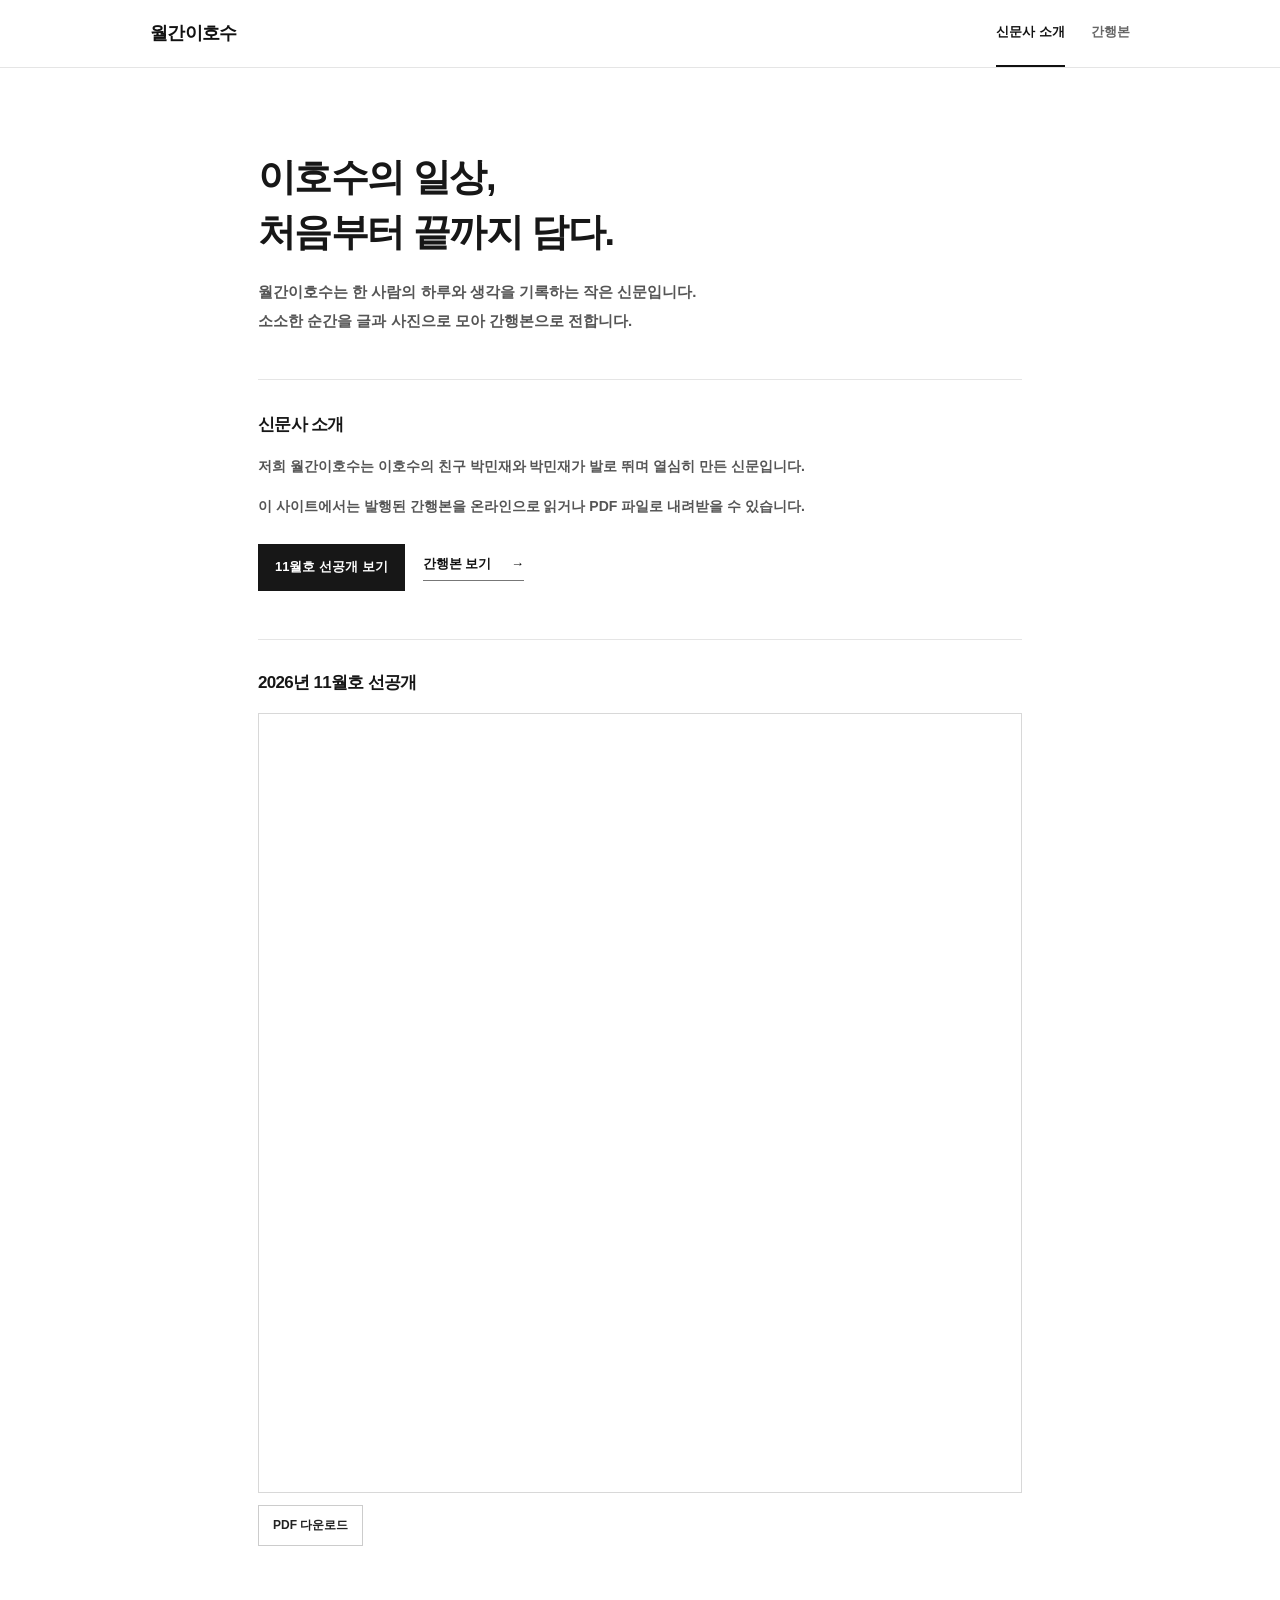
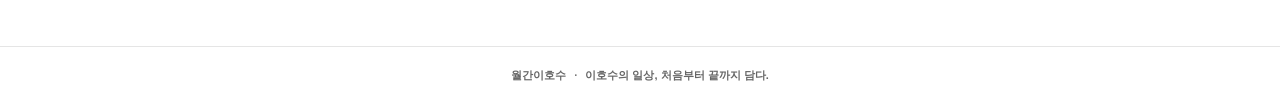
==== index.html @ f47f02dd "Add November preview issue" ====
<!doctype html>
<html lang="ko">
<head>
  <meta charset="utf-8">
  <meta name="viewport" content="width=device-width, initial-scale=1">
  <meta name="description" content="이호수의 일상을 기록하는 신문, 월간이호수">
  <title>월간이호수</title>
  <link rel="stylesheet" href="style.css">
</head>
<body>
  <header class="header">
    <a class="logo" href="#intro" aria-label="월간이호수 신문사 소개">월간이호수</a>
    <nav aria-label="주 메뉴">
      <a class="tab active" href="#intro" data-tab="intro">신문사 소개</a>
      <a class="tab" href="#issues" data-tab="issues">간행본</a>
    </nav>
  </header>

  <main class="container">
    <section class="panel active" id="intro">
      <h1>이호수의 일상,<br>처음부터 끝까지 담다.</h1>
      <p class="lead">월간이호수는 한 사람의 하루와 생각을 기록하는 작은 신문입니다.<br>소소한 순간을 글과 사진으로 모아 간행본으로 전합니다.</p>
      <div class="rule"></div>
      <h2>신문사 소개</h2>
      <p class="body-copy">저희 월간이호수는 이호수의 친구 박민재와 박민재가 발로 뛰며 열심히 만든 신문입니다.</p>
      <p class="body-copy">이 사이트에서는 발행된 간행본을 온라인으로 읽거나 PDF 파일로 내려받을 수 있습니다.</p>
      <div class="intro-actions">
        <a class="button primary advance-button" href="#advance-preview">11월호 선공개 보기</a>
        <a class="plain-link" href="#issues" data-open-tab="issues">간행본 보기 <span>→</span></a>
      </div>
      <div class="advance-preview" id="advance-preview">
        <h2>2026년 11월호 선공개</h2>
        <iframe src="assets/issue-2/issue.pdf" title="2026년 11월호 선공개 PDF 읽기"></iframe>
        <a class="button" href="assets/issue-2/issue.pdf" download="월간이호수-2026-11-선공개.pdf">PDF 다운로드</a>
      </div>
    </section>

    <section class="panel" id="issues">
      <h1>간행본</h1>
      <div class="rule"></div>
      <div class="month-list" aria-label="월별 간행본">
        <button class="month-button active" type="button" data-issue="issue-1">월간이호수</button>
      </div>
      <article class="issue issue-selected" id="selected-issue">
        <div class="cover"><img src="assets/issue-2/cover.png" alt="2026년 11월호 선공개 표지"></div>
        <div class="issue-info">
          <h2 id="selected-issue-title">2026년 11월호 선공개</h2>
          <div class="actions">
            <a class="button primary" id="selected-issue-view" href="assets/issue-2/issue.pdf" target="_blank" rel="noopener">PDF로 보기</a>
          </div>
          <div class="download-formats" id="download-formats" aria-label="다운로드 형식"></div>
        </div>
      </article>
      <div class="pdf-embed-wrap">
        <iframe id="issue-pdf-viewer" src="assets/issue-2/issue.pdf" title="2026년 11월호 선공개 PDF 읽기"></iframe>
      </div>
    </section>
  </main>

  <footer>월간이호수 <span>·</span> 이호수의 일상, 처음부터 끝까지 담다.</footer>
  <script src="script.js"></script>
</body>
</html>
---- style.css ----
*{box-sizing:border-box}body{margin:0;background:#fff;color:#171717;font-family:-apple-system,BlinkMacSystemFont,'Apple SD Gothic Neo','Malgun Gothic','맑은 고딕',sans-serif;font-size:15px;line-height:1.75}.header{height:68px;border-bottom:1px solid #e5e5e5;display:flex;align-items:center;justify-content:space-between;padding:0 max(24px,calc((100% - 980px)/2))}.logo{font-size:18px;font-weight:700;letter-spacing:-.04em;color:#111;text-decoration:none}.header nav{height:100%;display:flex;gap:26px}.tab{height:100%;display:flex;align-items:center;border-bottom:2px solid transparent;text-decoration:none;color:#666;font-size:13px}.tab.active{color:#111;border-bottom-color:#111}.container{max-width:820px;min-height:calc(100vh - 128px);margin:0 auto;padding:82px 28px 100px}.panel{display:none}.panel.active{display:block}.kicker{font-size:10px;letter-spacing:.14em;color:#666;font-weight:600;margin:0 0 16px}.panel h1{font-size:38px;line-height:1.45;letter-spacing:-.04em;margin:0 0 18px;font-weight:700}.lead{font-size:15px;line-height:1.9;color:#555;margin:0}.rule{height:1px;background:#e5e5e5;margin:44px 0 30px}.panel h2{font-size:17px;letter-spacing:-.04em;margin:0 0 12px}.body-copy{color:#555;font-size:14px;line-height:2;margin:0 0 12px;max-width:680px}.plain-link{display:inline-block;margin-top:20px;color:#111;text-decoration:none;border-bottom:1px solid #777;padding-bottom:4px;font-size:13px}.plain-link span{padding-left:16px}.issue{display:grid;grid-template-columns:220px 1fr;gap:32px;align-items:center}.cover{margin:0;background:#f2f2f2}.cover img{display:block;width:100%;height:auto}.issue-info h2{font-size:24px;margin:0 0 8px}.issue-info .kicker{margin-bottom:10px}.actions{display:flex;gap:8px;margin-top:22px}.button{display:inline-block;padding:9px 14px;border:1px solid #ccc;color:#222;text-decoration:none;font-size:12px}.button.primary{background:#171717;color:#fff;border-color:#171717}.preview-title{margin-top:54px!important;padding-top:24px;border-top:1px solid #e5e5e5}.previews{display:grid;grid-template-columns:repeat(3,1fr);gap:14px}.previews figure{margin:0}.previews img{display:block;width:100%;height:auto;border:1px solid #e7e7e7}.previews figcaption{font-size:11px;color:#666;margin-top:7px}footer{border-top:1px solid #e5e5e5;padding:19px 24px;text-align:center;font-size:11px;color:#666}footer span{padding:0 5px;color:#777}@media(max-width:600px){.header{height:60px;padding:0 18px}.header nav{gap:18px}.logo{font-size:16px}.tab{font-size:12px}.container{padding:54px 20px 70px;min-height:calc(100vh - 120px)}.panel h1{font-size:30px}.lead{font-size:13px}.rule{margin:34px 0 24px}.body-copy{font-size:13px}.issue{grid-template-columns:115px 1fr;gap:17px;align-items:start}.issue-info h2{font-size:20px}.issue-info .body-copy{font-size:12px}.actions{flex-direction:column;align-items:stretch;margin-top:14px}.button{text-align:center;padding:7px 8px;font-size:11px}.preview-title{margin-top:38px!important}.previews{gap:8px}.previews figcaption{font-size:10px}}
/* 전체 글자를 볼드 계열로 표시 */
body{font-weight:600}.logo,.panel h1,.panel h2,.issue-info h2{font-weight:700}.lead,.body-copy{font-weight:600}.tab,.button,.plain-link,footer,.previews figcaption{font-weight:600}.kicker{font-weight:700}
.month-list{display:flex;flex-wrap:wrap;gap:8px;margin:0 0 24px}.month-button{font:inherit;font-size:13px;font-weight:600;color:#444;background:#fff;border:1px solid #d8d8d8;padding:9px 15px;cursor:pointer}.month-button.active{background:#171717;border-color:#171717;color:#fff}.issue-selected{padding-top:22px;border-top:1px solid #e5e5e5}
.download-formats{display:flex;flex-wrap:wrap;gap:8px;margin-top:10px}.download-formats:before{content:'다운로드 형식';width:100%;font-size:11px;color:#777;margin:5px 0 0}.download-formats .button{min-width:98px;text-align:center}
.pdf-embed-wrap{margin-top:28px;border:1px solid #d8d8d8;background:#f3f3f3}.pdf-embed-wrap iframe{display:block;width:100%;height:780px;border:0;background:#fff}@media(max-width:600px){.pdf-embed-wrap{margin-top:22px}.pdf-embed-wrap iframe{height:68vh;min-height:480px}}
.intro-actions{display:flex;align-items:center;gap:18px;margin-top:24px}.intro-actions .plain-link{margin-top:0}.advance-button{font-size:13px;font-weight:700;padding:11px 16px}@media(max-width:600px){.intro-actions{align-items:flex-start;flex-direction:column;gap:14px}.advance-button{width:100%;padding:10px 14px}}
.advance-preview{margin-top:48px;padding-top:28px;border-top:1px solid #e5e5e5;scroll-margin-top:24px}.advance-preview h2{margin-bottom:16px}.advance-preview iframe{display:block;width:100%;height:780px;border:1px solid #d8d8d8;background:#fff}.advance-preview .button{margin-top:12px}@media(max-width:600px){.advance-preview{margin-top:38px;padding-top:22px}.advance-preview iframe{height:68vh;min-height:480px}.advance-preview .button{width:100%;text-align:center}}
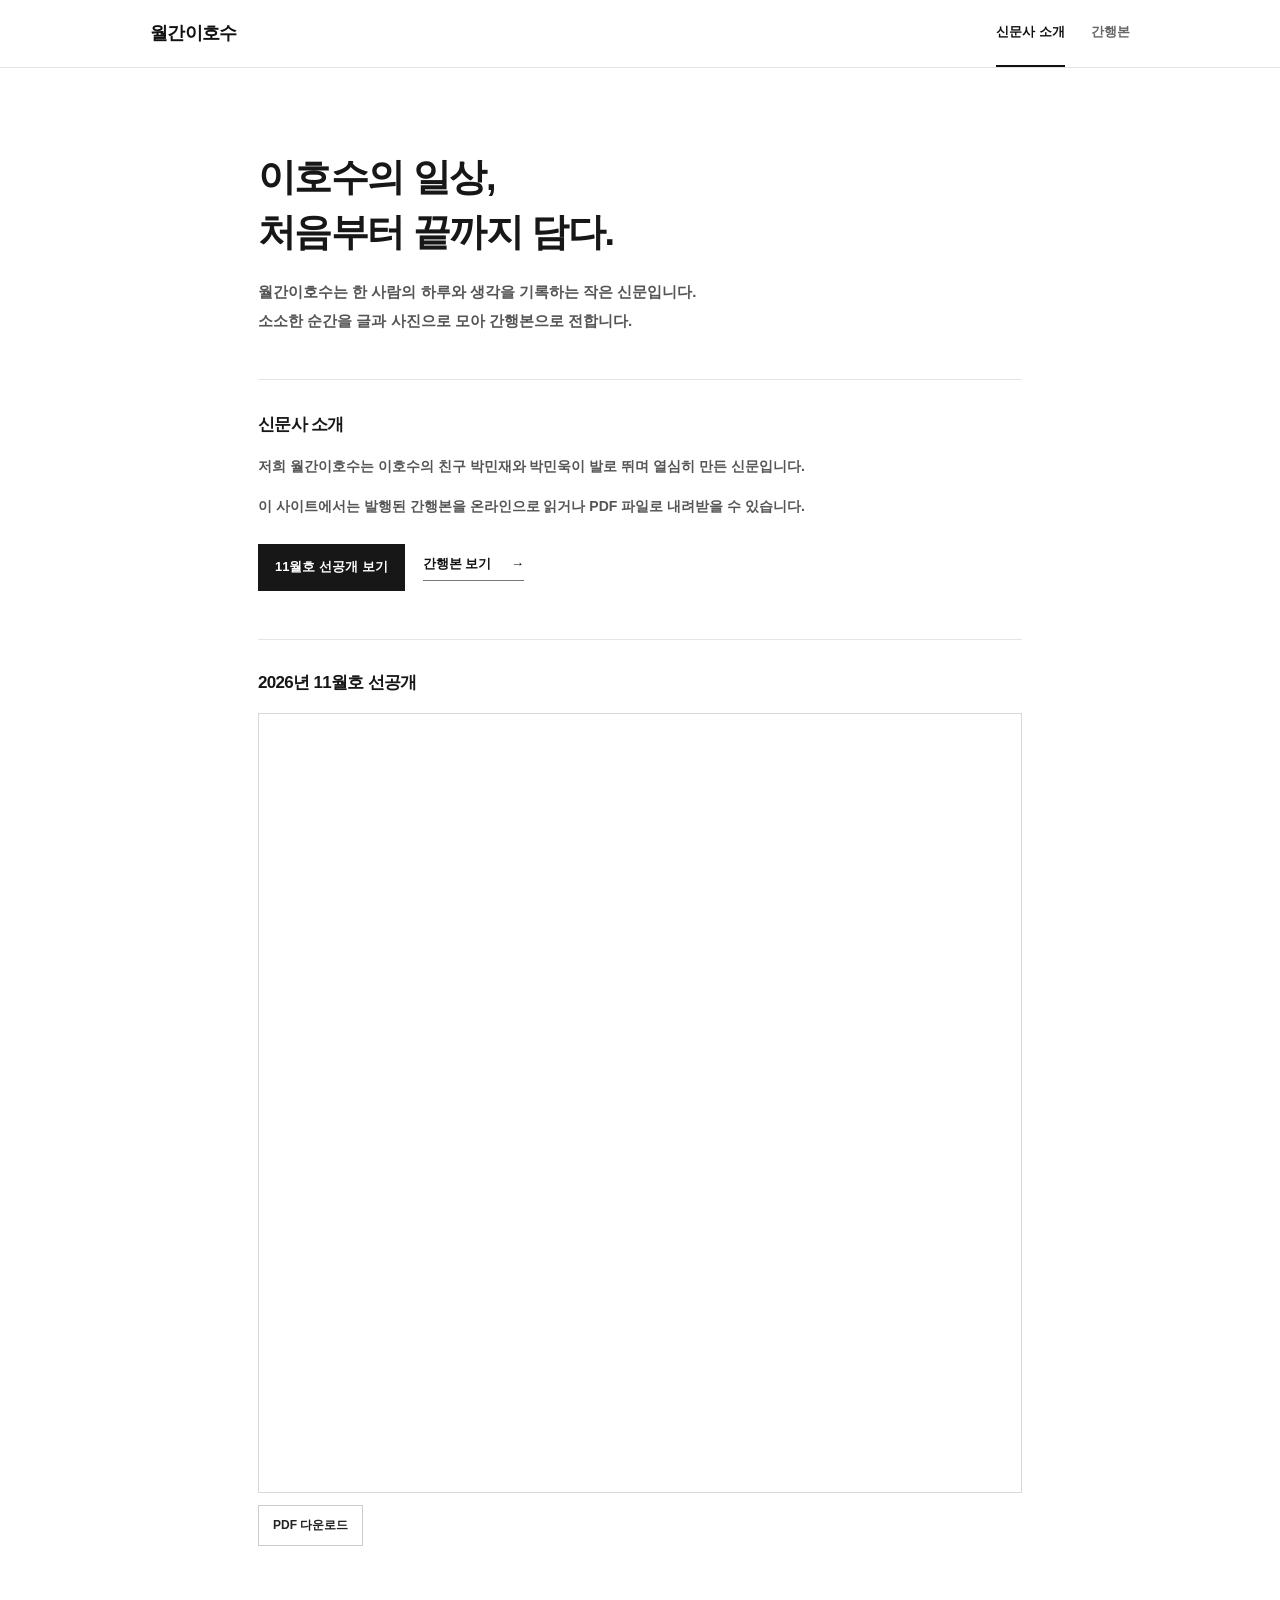
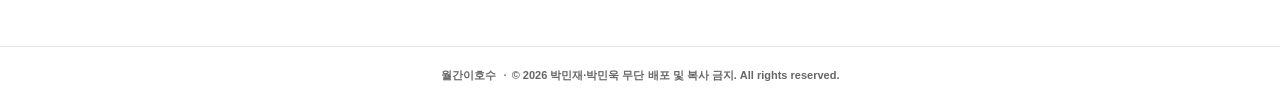
==== commit 67b80ad9: "Merge remote main history" ====
--- a/index.html
+++ b/index.html
@@ -22,7 +22,7 @@
       <p class="lead">월간이호수는 한 사람의 하루와 생각을 기록하는 작은 신문입니다.<br>소소한 순간을 글과 사진으로 모아 간행본으로 전합니다.</p>
       <div class="rule"></div>
       <h2>신문사 소개</h2>
-      <p class="body-copy">저희 월간이호수는 이호수의 친구 박민재와 박민재가 발로 뛰며 열심히 만든 신문입니다.</p>
+      <p class="body-copy">저희 월간이호수는 이호수의 친구 박민재와 박민욱이 발로 뛰며 열심히 만든 신문입니다.</p>
       <p class="body-copy">이 사이트에서는 발행된 간행본을 온라인으로 읽거나 PDF 파일로 내려받을 수 있습니다.</p>
       <div class="intro-actions">
         <a class="button primary advance-button" href="#advance-preview">11월호 선공개 보기</a>
@@ -57,7 +57,7 @@
     </section>
   </main>
 
-  <footer>월간이호수 <span>·</span> 이호수의 일상, 처음부터 끝까지 담다.</footer>
+  <footer>월간이호수 <span>·</span>© 2026 박민재·박민욱 무단 배포 및 복사 금지. All rights reserved.</footer>
   <script src="script.js"></script>
 </body>
 </html>
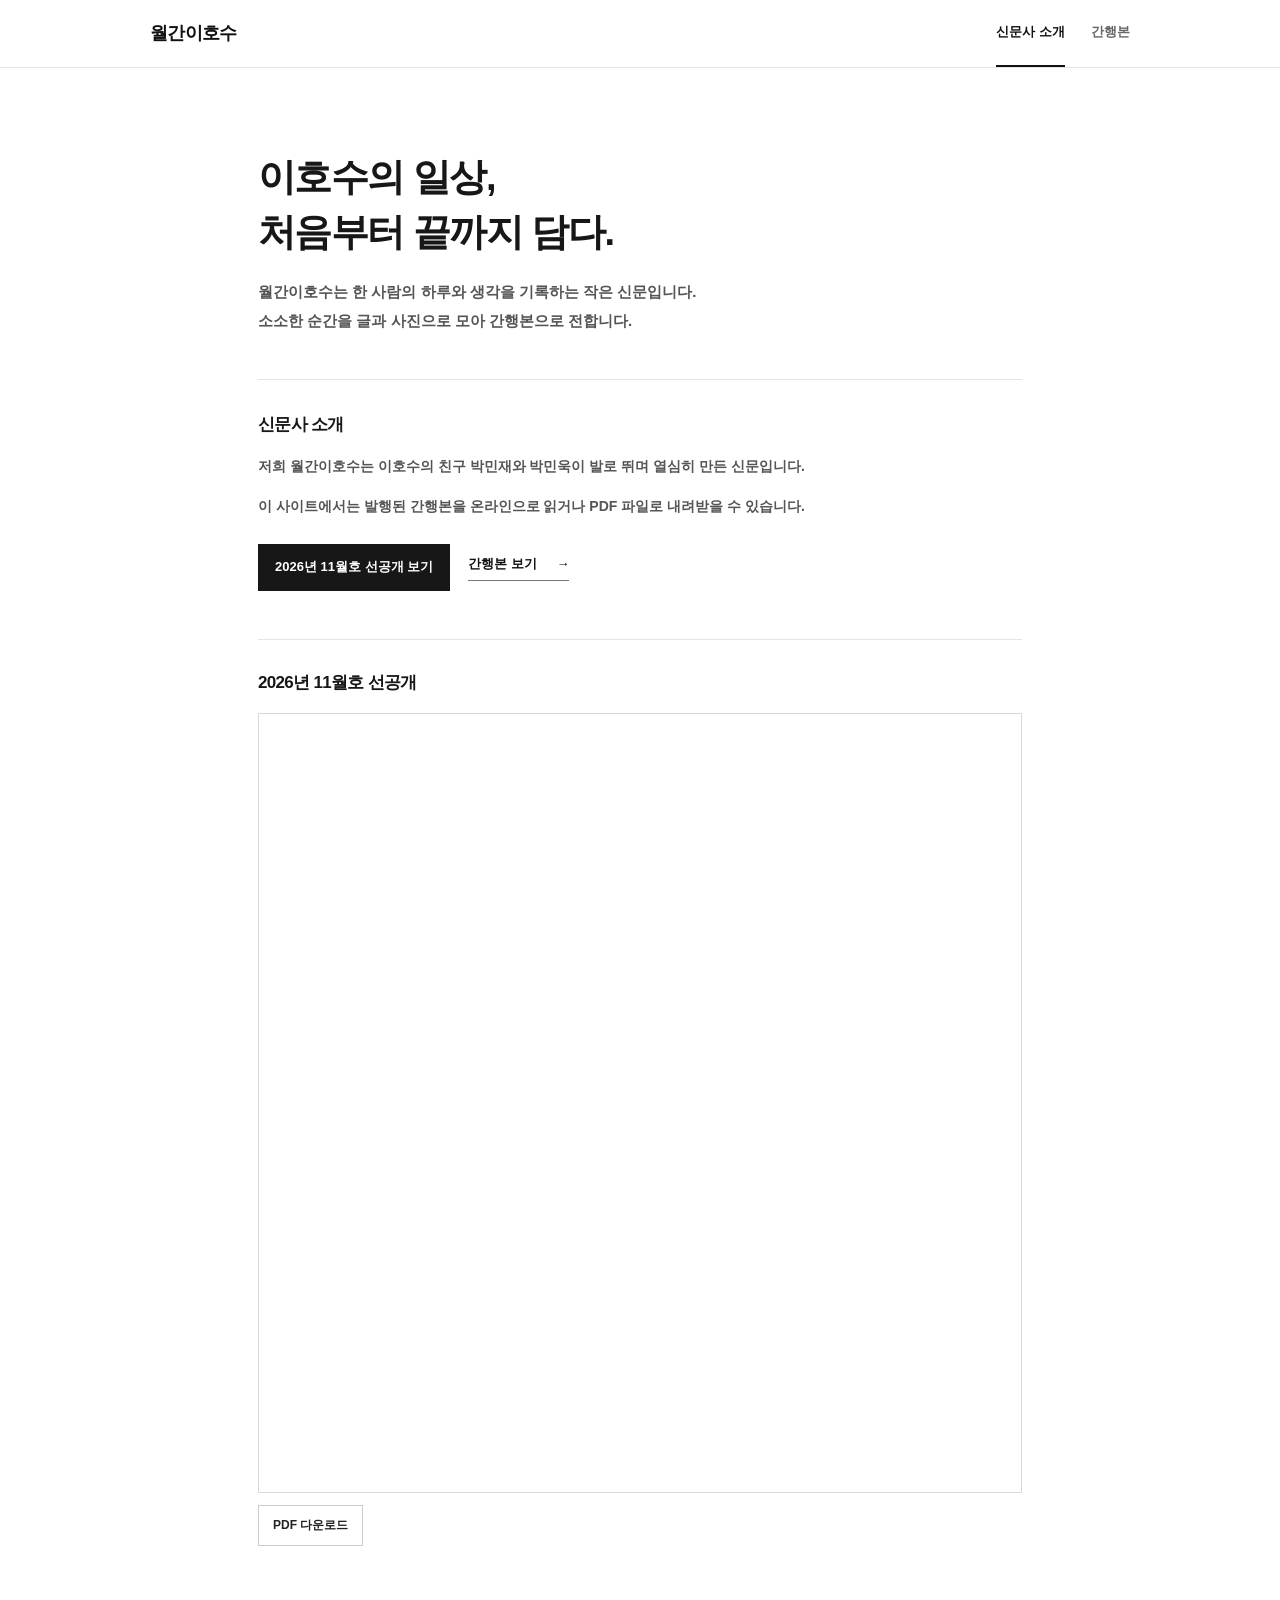
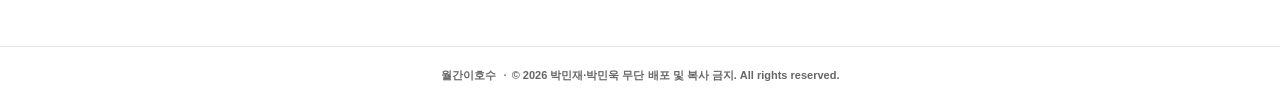
==== commit 07c4d296: "Add one-click publication uploader" ====
--- a/index.html
+++ b/index.html
@@ -25,13 +25,13 @@
       <p class="body-copy">저희 월간이호수는 이호수의 친구 박민재와 박민욱이 발로 뛰며 열심히 만든 신문입니다.</p>
       <p class="body-copy">이 사이트에서는 발행된 간행본을 온라인으로 읽거나 PDF 파일로 내려받을 수 있습니다.</p>
       <div class="intro-actions">
-        <a class="button primary advance-button" href="#advance-preview">11월호 선공개 보기</a>
+        <a class="button primary advance-button" id="advance-button" href="#advance-preview">최신호 보기</a>
         <a class="plain-link" href="#issues" data-open-tab="issues">간행본 보기 <span>→</span></a>
       </div>
       <div class="advance-preview" id="advance-preview">
-        <h2>2026년 11월호 선공개</h2>
-        <iframe src="assets/issue-2/issue.pdf" title="2026년 11월호 선공개 PDF 읽기"></iframe>
-        <a class="button" href="assets/issue-2/issue.pdf" download="월간이호수-2026-11-선공개.pdf">PDF 다운로드</a>
+        <h2 id="advance-title">최신 간행본</h2>
+        <iframe id="advance-pdf" title="최신 간행본 PDF 읽기"></iframe>
+        <a class="button" id="advance-download" href="#" download>PDF 다운로드</a>
       </div>
     </section>
 
@@ -58,6 +58,7 @@
   </main>
 
   <footer>월간이호수 <span>·</span>© 2026 박민재·박민욱 무단 배포 및 복사 금지. All rights reserved.</footer>
+  <script src="publications.js"></script>
   <script src="script.js"></script>
 </body>
 </html>
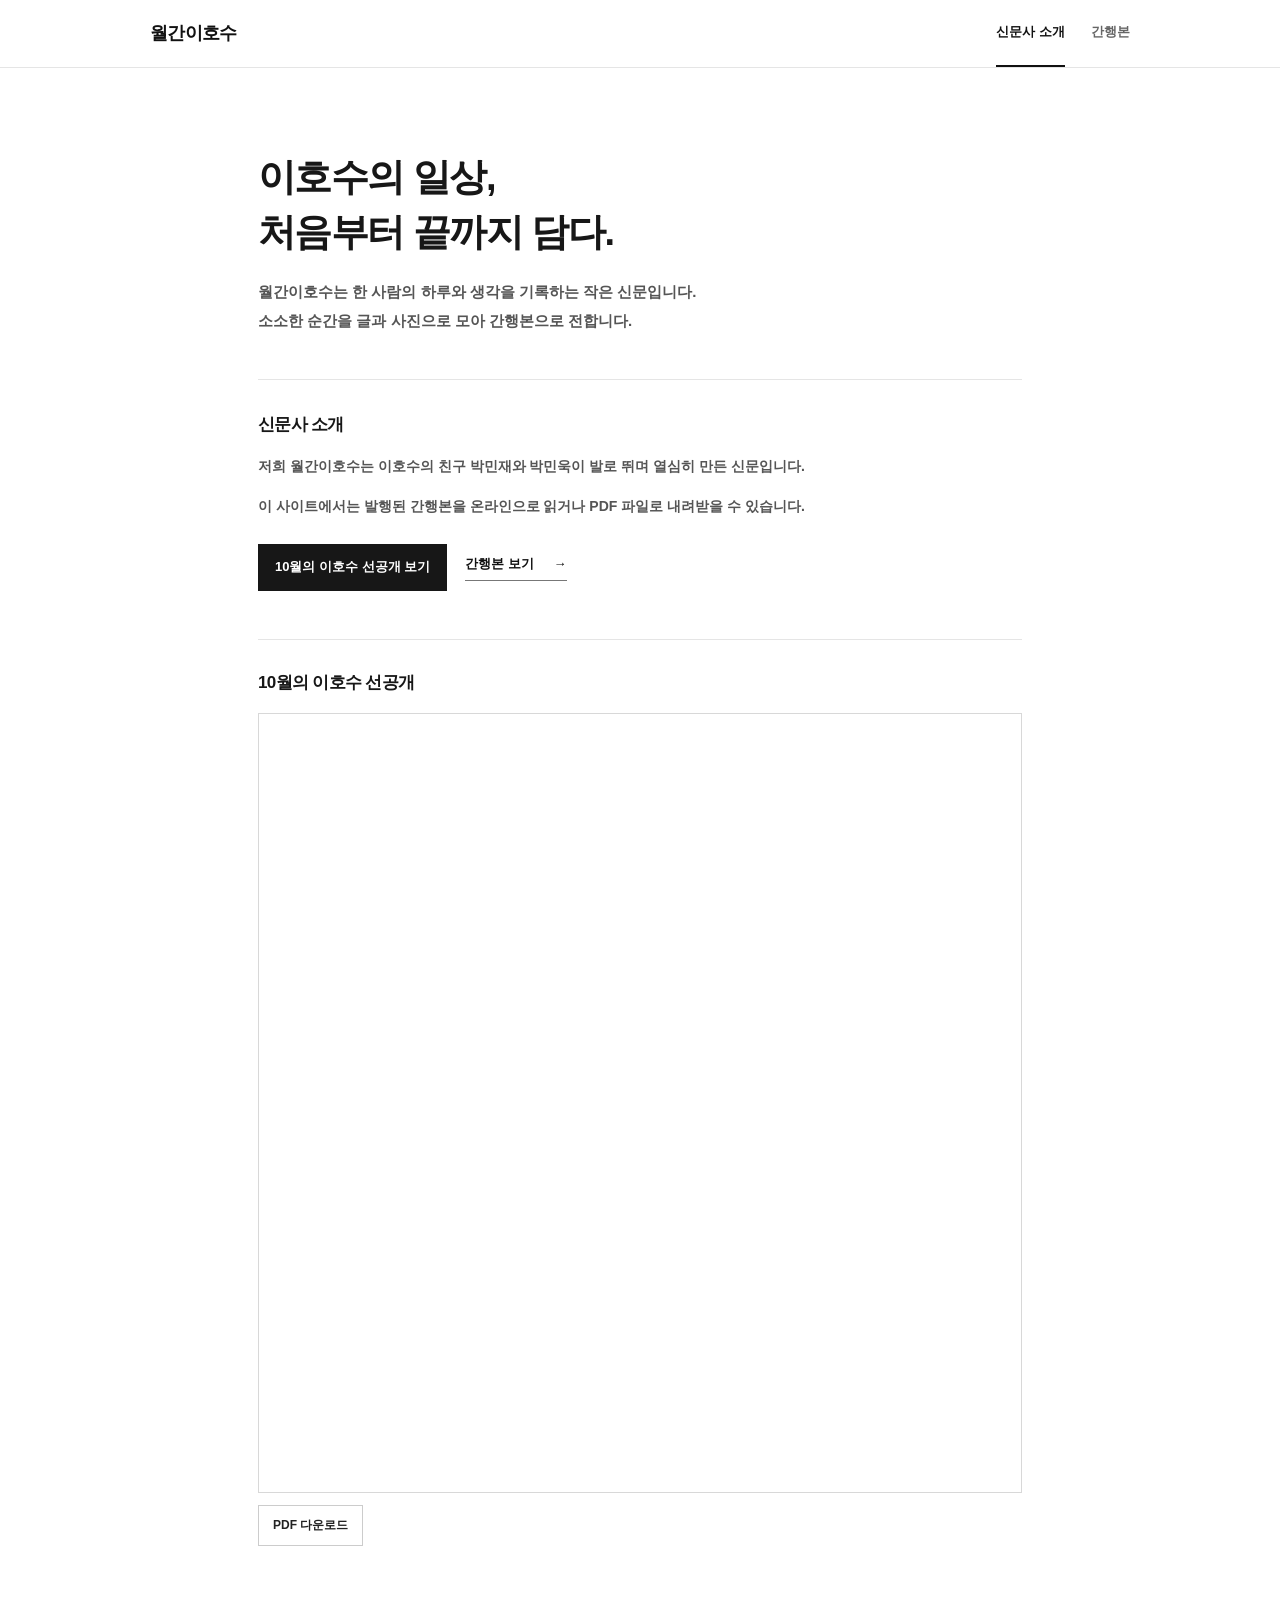
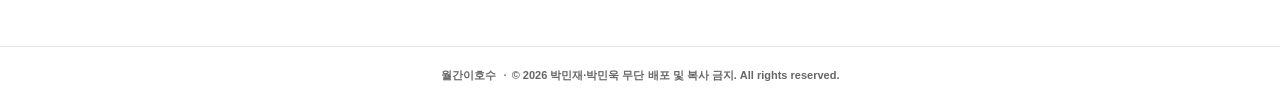
==== commit 80c259ec: "Refresh publication data after updates" ====
--- a/index.html
+++ b/index.html
@@ -58,7 +58,7 @@
   </main>
 
   <footer>월간이호수 <span>·</span>© 2026 박민재·박민욱 무단 배포 및 복사 금지. All rights reserved.</footer>
-  <script src="publications.js"></script>
+  <script src="publications.js?v=66873d0"></script>
   <script src="script.js"></script>
 </body>
 </html>
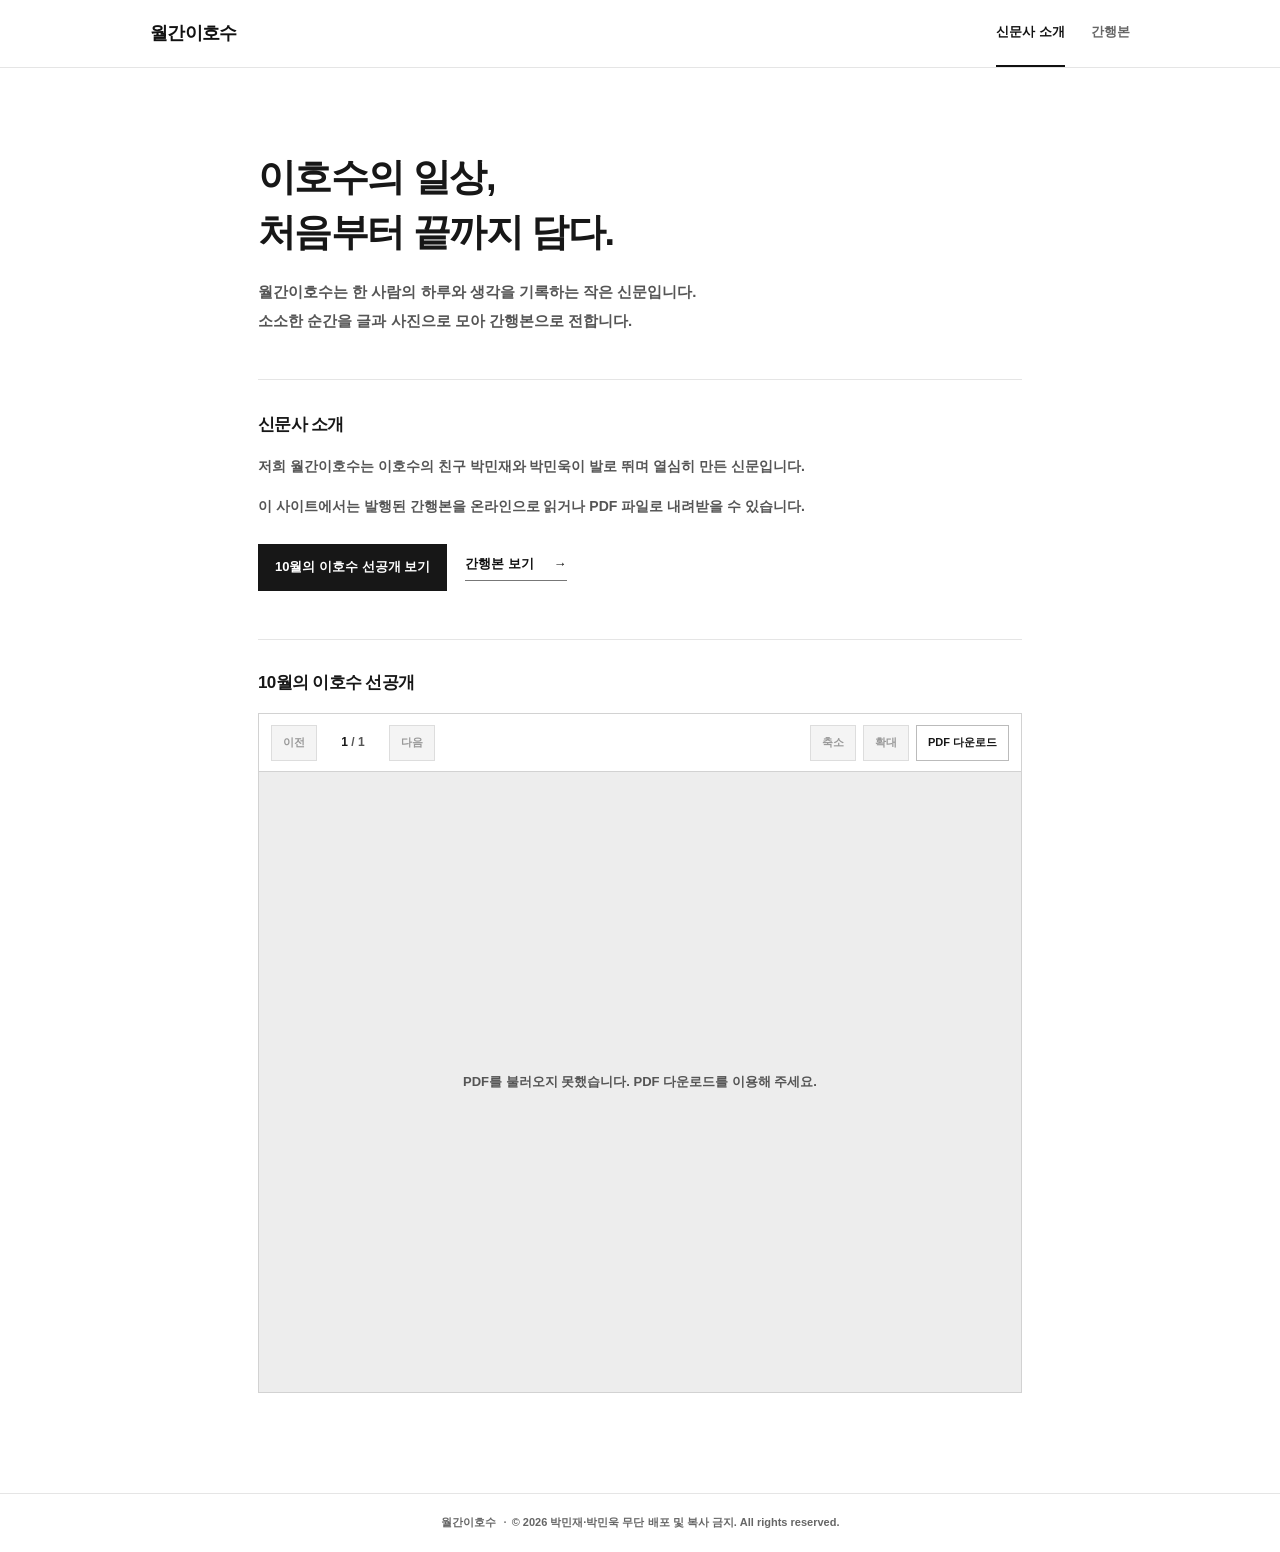
==== commit c259feb6: "Add custom PDF reader" ====
--- a/index.html
+++ b/index.html
@@ -30,8 +30,7 @@
       </div>
       <div class="advance-preview" id="advance-preview">
         <h2 id="advance-title">최신 간행본</h2>
-        <iframe id="advance-pdf" title="최신 간행본 PDF 읽기"></iframe>
-        <a class="button" id="advance-download" href="#" download>PDF 다운로드</a>
+        <div class="pdf-reader" id="advance-pdf-reader" aria-label="최신 간행본 PDF 읽기"></div>
       </div>
     </section>
 
@@ -51,14 +50,12 @@
           <div class="download-formats" id="download-formats" aria-label="다운로드 형식"></div>
         </div>
       </article>
-      <div class="pdf-embed-wrap">
-        <iframe id="issue-pdf-viewer" src="assets/issue-2/issue.pdf" title="2026년 11월호 선공개 PDF 읽기"></iframe>
-      </div>
+      <div class="pdf-reader" id="issue-pdf-reader" aria-label="선택한 간행본 PDF 읽기"></div>
     </section>
   </main>
 
   <footer>월간이호수 <span>·</span>© 2026 박민재·박민욱 무단 배포 및 복사 금지. All rights reserved.</footer>
-  <script src="publications.js?v=66873d0"></script>
-  <script src="script.js"></script>
+  <script src="publications.js?v=80c259e"></script>
+  <script type="module" src="script.js?v=pdf-reader-1"></script>
 </body>
 </html>
--- a/style.css
+++ b/style.css
@@ -3,6 +3,6 @@
 body{font-weight:600}.logo,.panel h1,.panel h2,.issue-info h2{font-weight:700}.lead,.body-copy{font-weight:600}.tab,.button,.plain-link,footer,.previews figcaption{font-weight:600}.kicker{font-weight:700}
 .month-list{display:flex;flex-wrap:wrap;gap:8px;margin:0 0 24px}.month-button{font:inherit;font-size:13px;font-weight:600;color:#444;background:#fff;border:1px solid #d8d8d8;padding:9px 15px;cursor:pointer}.month-button.active{background:#171717;border-color:#171717;color:#fff}.issue-selected{padding-top:22px;border-top:1px solid #e5e5e5}
 .download-formats{display:flex;flex-wrap:wrap;gap:8px;margin-top:10px}.download-formats:before{content:'다운로드 형식';width:100%;font-size:11px;color:#777;margin:5px 0 0}.download-formats .button{min-width:98px;text-align:center}
-.pdf-embed-wrap{margin-top:28px;border:1px solid #d8d8d8;background:#f3f3f3}.pdf-embed-wrap iframe{display:block;width:100%;height:780px;border:0;background:#fff}@media(max-width:600px){.pdf-embed-wrap{margin-top:22px}.pdf-embed-wrap iframe{height:68vh;min-height:480px}}
 .intro-actions{display:flex;align-items:center;gap:18px;margin-top:24px}.intro-actions .plain-link{margin-top:0}.advance-button{font-size:13px;font-weight:700;padding:11px 16px}@media(max-width:600px){.intro-actions{align-items:flex-start;flex-direction:column;gap:14px}.advance-button{width:100%;padding:10px 14px}}
-.advance-preview{margin-top:48px;padding-top:28px;border-top:1px solid #e5e5e5;scroll-margin-top:24px}.advance-preview h2{margin-bottom:16px}.advance-preview iframe{display:block;width:100%;height:780px;border:1px solid #d8d8d8;background:#fff}.advance-preview .button{margin-top:12px}@media(max-width:600px){.advance-preview{margin-top:38px;padding-top:22px}.advance-preview iframe{height:68vh;min-height:480px}.advance-preview .button{width:100%;text-align:center}}
+.advance-preview{margin-top:48px;padding-top:28px;border-top:1px solid #e5e5e5;scroll-margin-top:24px}.advance-preview h2{margin-bottom:16px}@media(max-width:600px){.advance-preview{margin-top:38px;padding-top:22px}}
+.pdf-reader{margin-top:28px;border:1px solid #d2d2d2;background:#ededed}.advance-preview .pdf-reader{margin-top:0}.pdf-toolbar{min-height:58px;padding:10px 12px;display:flex;align-items:center;justify-content:space-between;gap:14px;background:#fff;border-bottom:1px solid #d2d2d2}.pdf-controls{display:flex;align-items:center;gap:7px}.pdf-toolbar button,.pdf-toolbar a{min-height:36px;padding:7px 11px;border:1px solid #bbb;border-radius:0;background:#fff;color:#171717;font:inherit;font-size:11px;font-weight:700;text-decoration:none;cursor:pointer}.pdf-toolbar button:hover,.pdf-toolbar a:hover{background:#171717;border-color:#171717;color:#fff}.pdf-toolbar button:disabled{cursor:not-allowed;background:#f4f4f4;border-color:#ddd;color:#999}.pdf-toolbar button:focus-visible,.pdf-toolbar a:focus-visible,.pdf-stage:focus-visible{outline:3px solid #171717;outline-offset:2px}.pdf-page-number{min-width:58px;text-align:center;font-size:12px;color:#555;font-variant-numeric:tabular-nums}.pdf-page-number strong{color:#171717}.pdf-stage{position:relative;min-height:620px;max-height:780px;padding:24px;overflow:auto;display:flex;align-items:flex-start;justify-content:center;background:#ededed;scrollbar-color:#777 #ededed}.pdf-stage canvas{display:block;max-width:none;background:#fff;box-shadow:0 8px 24px rgba(0,0,0,.12)}.pdf-status{margin:auto;padding:32px 20px;text-align:center;color:#555;font-size:13px}.pdf-stage canvas[hidden],.pdf-status[hidden]{display:none}@media(max-width:600px){.pdf-reader{margin-top:22px}.pdf-toolbar{align-items:stretch;flex-direction:column;gap:8px}.pdf-controls{justify-content:space-between}.pdf-toolbar button,.pdf-toolbar a{flex:1;text-align:center;padding:7px 8px}.pdf-stage{min-height:440px;height:62vh;padding:14px}}
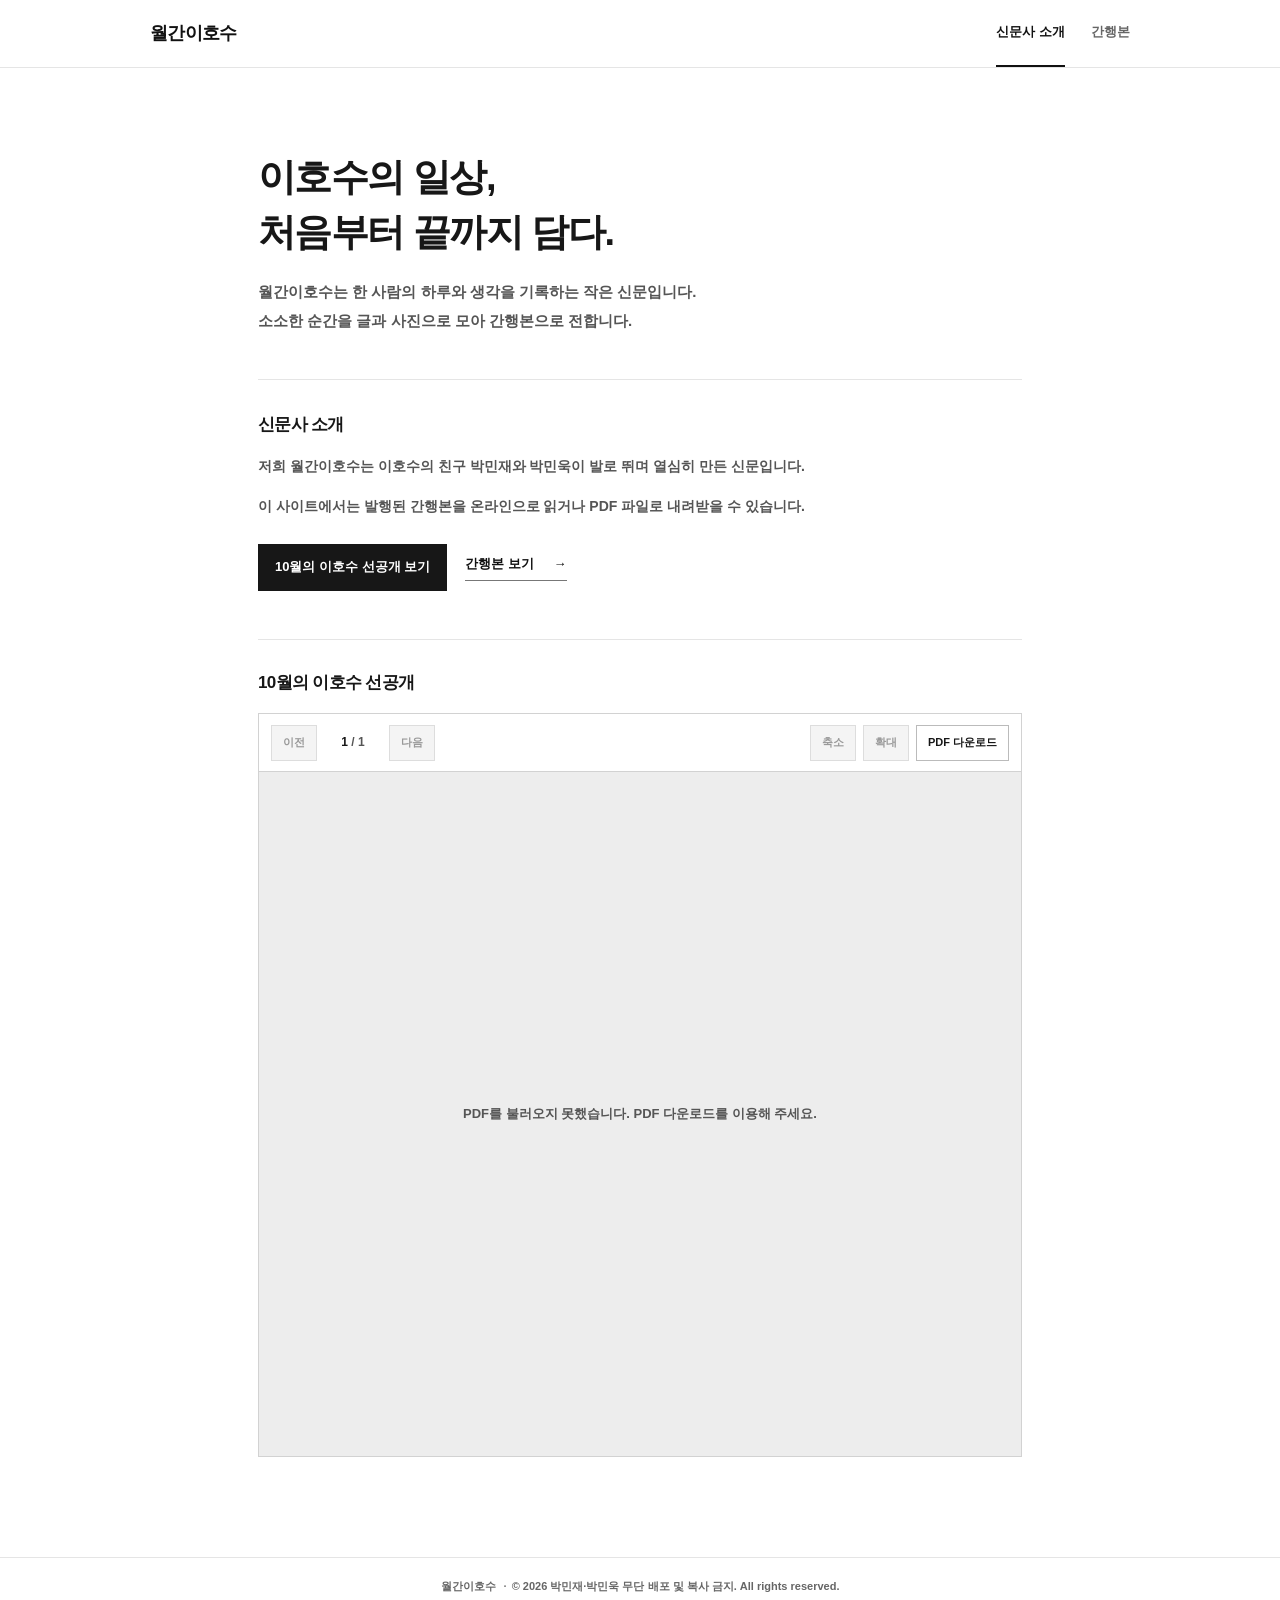
==== commit e7ba4240: "Fit PDF pages inside viewer" ====
--- a/index.html
+++ b/index.html
@@ -56,6 +56,6 @@
 
   <footer>월간이호수 <span>·</span>© 2026 박민재·박민욱 무단 배포 및 복사 금지. All rights reserved.</footer>
   <script src="publications.js?v=80c259e"></script>
-  <script type="module" src="script.js?v=pdf-reader-1"></script>
+  <script type="module" src="script.js?v=pdf-reader-3"></script>
 </body>
 </html>
--- a/style.css
+++ b/style.css
@@ -6,3 +6,6 @@
 .intro-actions{display:flex;align-items:center;gap:18px;margin-top:24px}.intro-actions .plain-link{margin-top:0}.advance-button{font-size:13px;font-weight:700;padding:11px 16px}@media(max-width:600px){.intro-actions{align-items:flex-start;flex-direction:column;gap:14px}.advance-button{width:100%;padding:10px 14px}}
 .advance-preview{margin-top:48px;padding-top:28px;border-top:1px solid #e5e5e5;scroll-margin-top:24px}.advance-preview h2{margin-bottom:16px}@media(max-width:600px){.advance-preview{margin-top:38px;padding-top:22px}}
 .pdf-reader{margin-top:28px;border:1px solid #d2d2d2;background:#ededed}.advance-preview .pdf-reader{margin-top:0}.pdf-toolbar{min-height:58px;padding:10px 12px;display:flex;align-items:center;justify-content:space-between;gap:14px;background:#fff;border-bottom:1px solid #d2d2d2}.pdf-controls{display:flex;align-items:center;gap:7px}.pdf-toolbar button,.pdf-toolbar a{min-height:36px;padding:7px 11px;border:1px solid #bbb;border-radius:0;background:#fff;color:#171717;font:inherit;font-size:11px;font-weight:700;text-decoration:none;cursor:pointer}.pdf-toolbar button:hover,.pdf-toolbar a:hover{background:#171717;border-color:#171717;color:#fff}.pdf-toolbar button:disabled{cursor:not-allowed;background:#f4f4f4;border-color:#ddd;color:#999}.pdf-toolbar button:focus-visible,.pdf-toolbar a:focus-visible,.pdf-stage:focus-visible{outline:3px solid #171717;outline-offset:2px}.pdf-page-number{min-width:58px;text-align:center;font-size:12px;color:#555;font-variant-numeric:tabular-nums}.pdf-page-number strong{color:#171717}.pdf-stage{position:relative;min-height:620px;max-height:780px;padding:24px;overflow:auto;display:flex;align-items:flex-start;justify-content:center;background:#ededed;scrollbar-color:#777 #ededed}.pdf-stage canvas{display:block;max-width:none;background:#fff;box-shadow:0 8px 24px rgba(0,0,0,.12)}.pdf-status{margin:auto;padding:32px 20px;text-align:center;color:#555;font-size:13px}.pdf-stage canvas[hidden],.pdf-status[hidden]{display:none}@media(max-width:600px){.pdf-reader{margin-top:22px}.pdf-toolbar{align-items:stretch;flex-direction:column;gap:8px}.pdf-controls{justify-content:space-between}.pdf-toolbar button,.pdf-toolbar a{flex:1;text-align:center;padding:7px 8px}.pdf-stage{min-height:440px;height:62vh;padding:14px}}
+@media(max-width:600px){.pdf-stage{touch-action:pan-y pinch-zoom}}
+.pdf-stage{height:min(76vh,780px);min-height:560px;align-items:center}
+@media(max-width:600px){.pdf-stage{height:62vh;min-height:440px}}
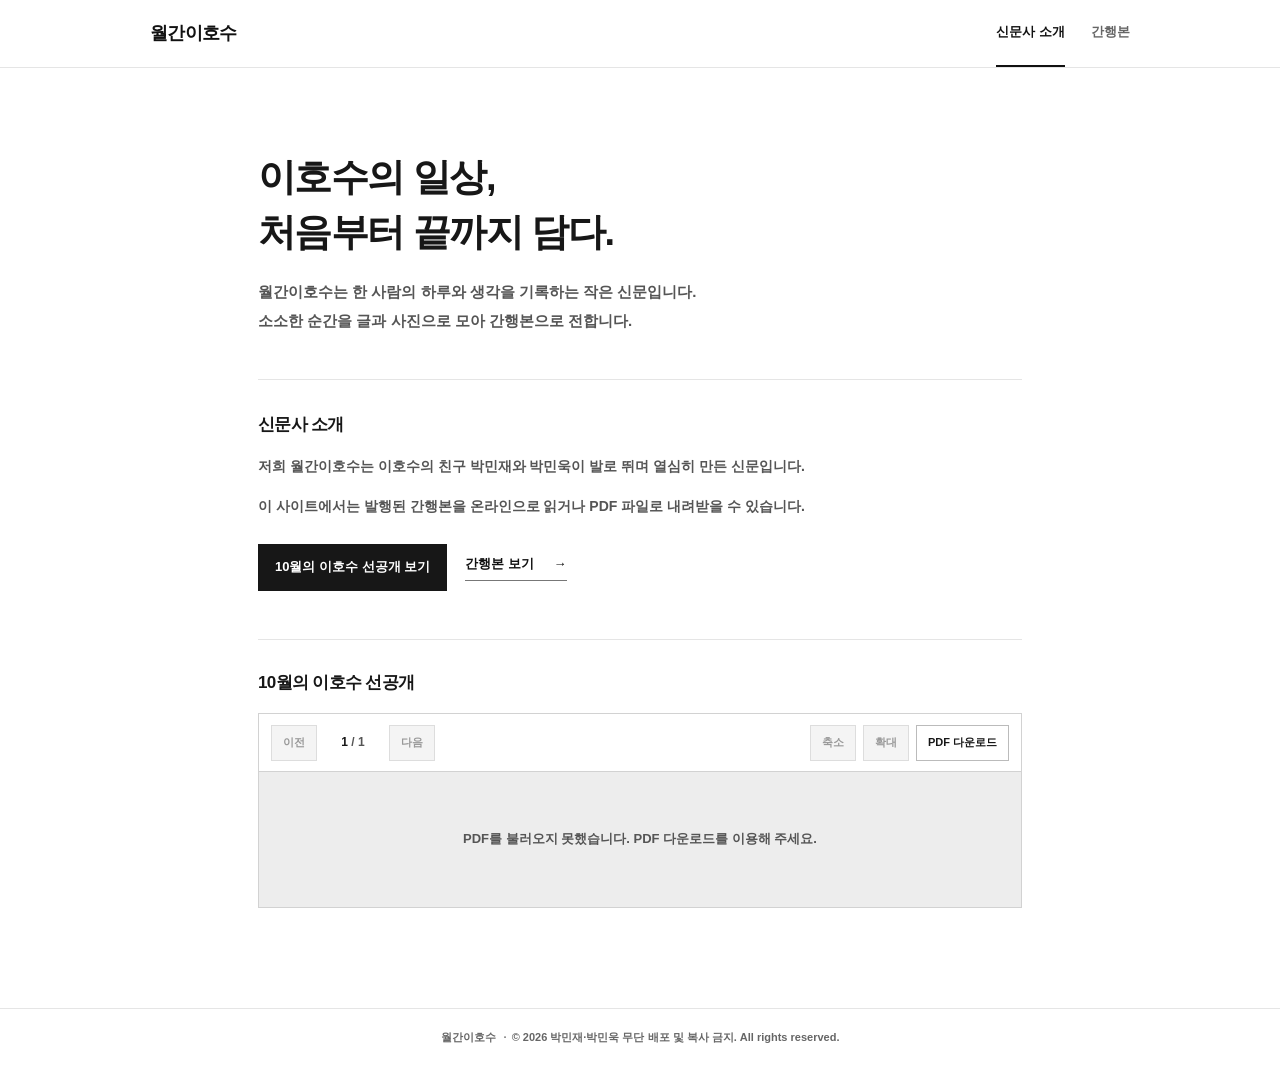
==== commit a4dc241c: "Fit PDF with balanced margins" ====
--- a/index.html
+++ b/index.html
@@ -56,6 +56,6 @@
 
   <footer>월간이호수 <span>·</span>© 2026 박민재·박민욱 무단 배포 및 복사 금지. All rights reserved.</footer>
   <script src="publications.js?v=80c259e"></script>
-  <script type="module" src="script.js?v=pdf-reader-3"></script>
+  <script type="module" src="script.js?v=pdf-reader-4"></script>
 </body>
 </html>
--- a/style.css
+++ b/style.css
@@ -9,3 +9,5 @@
 @media(max-width:600px){.pdf-stage{touch-action:pan-y pinch-zoom}}
 .pdf-stage{height:min(76vh,780px);min-height:560px;align-items:center}
 @media(max-width:600px){.pdf-stage{height:62vh;min-height:440px}}
+.pdf-stage{height:auto;min-height:0;max-height:none}
+@media(max-width:600px){.pdf-stage{height:auto;min-height:0}}
